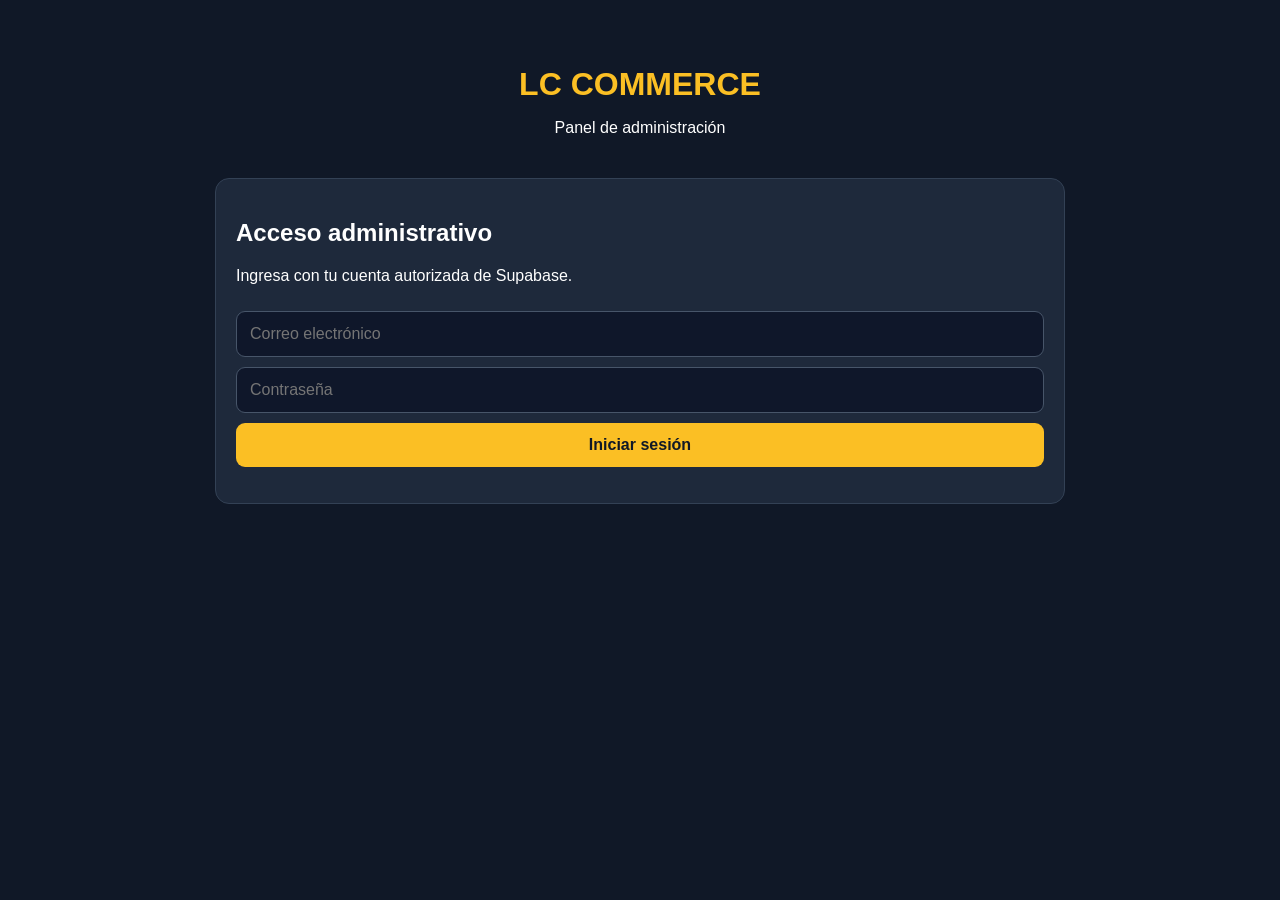
==== admin.html @ d122a538 "Update admin.html" ====
<!DOCTYPE html>
<html lang="es">
<head>
  <meta charset="UTF-8">
  <meta name="viewport" content="width=device-width, initial-scale=1">
  <meta name="theme-color" content="#101827">
  <title>Administración | LC Commerce</title>
  <link rel="stylesheet" href="./style.css">
  <style>
    body {
      background: #101827;
      color: #fff;
      font-family: Arial, sans-serif;
      margin: 0;
      padding: 20px;
    }
    .admin-container {
      max-width: 850px;
      margin: auto;
    }
    .admin-header {
      text-align: center;
      padding: 25px 10px;
    }
    .admin-header h1 {
      color: #fbbf24;
      margin-bottom: 6px;
    }
    .admin-card {
      background: #1e293b;
      border: 1px solid #334155;
      border-radius: 14px;
      padding: 20px;
      margin-bottom: 18px;
    }
    input, button {
      box-sizing: border-box;
      width: 100%;
      padding: 13px;
      margin-top: 10px;
      border-radius: 9px;
      font-size: 16px;
    }
    input {
      background: #0f172a;
      color: white;
      border: 1px solid #475569;
    }
    button {
      background: #fbbf24;
      color: #101827;
      border: 0;
      font-weight: bold;
      cursor: pointer;
    }
    button.secondary {
      background: #334155;
      color: white;
    }
    #adminPanel {
      display: none;
    }
    #message {
      margin-top: 12px;
      color: #fbbf24;
      overflow-wrap: anywhere;
    }
    .admin-menu {
      display: grid;
      grid-template-columns: repeat(2, 1fr);
      gap: 10px;
    }
  </style>
</head>
<body>
  <main class="admin-container">
    <header class="admin-header">
      <h1>LC COMMERCE</h1>
      <p>Panel de administración</p>
    </header>

    <section class="admin-card" id="loginPanel">
      <h2>Acceso administrativo</h2>
      <p>Ingresa con tu cuenta autorizada de Supabase.</p>

      <form id="loginForm">
        <input
          type="email"
          id="email"
          placeholder="Correo electrónico"
          autocomplete="username"
          required
        >
        <input
          type="password"
          id="password"
          placeholder="Contraseña"
          autocomplete="current-password"
          required
        >
        <button type="submit">Iniciar sesión</button>
      </form>
      <p id="message" role="status"></p>
    </section>

    <section id="adminPanel">
      <div class="admin-card">
        <h2>Bienvenido a LC Commerce</h2>
        <p>Tu sesión administrativa está activa.</p>
        <div class="admin-menu">
          <button type="button" id="productsBtn">📦 Productos</button>
          <button type="button" id="categoriesBtn">🏷️ Categorías</button>
          <button type="button" id="ordersBtn">🧾 Pedidos</button>
          <button type="button" id="imagesBtn">🖼️ Imágenes</button>
        </div>
        <button type="button" class="secondary" id="logoutBtn">
          Cerrar sesión
        </button>
      </div>

      <div class="admin-card" id="workspace">
        <h3>Administración</h3>
        <p>Selecciona una sección para comenzar.</p>
      </div>
    </section>
  </main>

<script src="./admin.js"></script>
</body>
</html>
---- style.css ----
* {
  box-sizing: border-box;
}

body {
  margin: 0;
  background: #0b1020;
  color: #f8fafc;
  font-family:
    -apple-system,
    BlinkMacSystemFont,
    "Segoe UI",
    sans-serif;
}

/* CABECERA */

.top {
  position: sticky;
  top: 0;
  z-index: 10;

  display: flex;
  justify-content: space-between;
  align-items: center;

  padding: 14px 16px;

  background: rgba(11, 16, 32, 0.96);

  border-bottom: 1px solid #263047;

  backdrop-filter: blur(10px);
}

.brand {
  font-size: 22px;
  font-weight: 900;
  color: #fbbf24;
}

.brand span {
  color: #ffffff;
}

.sub {
  margin-top: 2px;
  font-size: 12px;
  color: #9ca3af;
}

/* CARRITO */

.cart {
  border: 0;
  background: #fbbf24;
  color: #111827;

  border-radius: 14px;

  padding: 10px 14px;

  font-size: 17px;
  font-weight: 800;

  cursor: pointer;
}

.cart b {
  margin-left: 3px;
}

/* PORTADA */

.hero {
  margin: 16px;

  padding: 20px;

  border-radius: 20px;

  background:
    linear-gradient(
      135deg,
      #17233d,
      #111827
    );

  border: 1px solid #293754;
}

.hero h1 {
  margin: 0 0 7px;

  font-size: 24px;
}

.hero p {
  margin: 0;

  color: #cbd5e1;

  line-height: 1.5;
}

/* CATEGORÍAS */

.cats {
  display: flex;

  gap: 8px;

  overflow-x: auto;

  padding:
    0 16px 12px;

  scrollbar-width: none;
}

.cats::-webkit-scrollbar {
  display: none;
}

.cats button {
  white-space: nowrap;

  border: 1px solid #334155;

  background: #111827;

  color: #cbd5e1;

  border-radius: 999px;

  padding: 9px 14px;

  font-size: 13px;

  cursor: pointer;
}

.cats button.active {
  background: #fbbf24;

  color: #111827;

  border-color: #fbbf24;

  font-weight: 800;
}

/* PRODUCTOS */

.products {
  display: grid;

  grid-template-columns:
    repeat(2, minmax(0, 1fr));

  gap: 12px;

  padding:
    0 16px 100px;
}

.card {
  overflow: hidden;

  background: #111827;

  border:
    1px solid #27344d;

  border-radius: 18px;

  box-shadow:
    0 8px 25px rgba(0, 0, 0, 0.18);
}

.photo {
  height: 130px;

  display: flex;

  align-items: center;

  justify-content: center;

  background: #1e293b;

  font-size: 50px;
}

.info {
  padding: 12px;
}

.name {
  font-weight: 800;

  font-size: 15px;
}

.desc {
  min-height: 34px;

  margin-top: 5px;

  font-size: 12px;

  line-height: 1.4;

  color: #94a3b8;
}

.price {
  margin:
    8px 0;

  color: #fbbf24;

  font-size: 18px;

  font-weight: 900;
}

.add {
  width: 100%;

  border: 0;

  border-radius: 12px;

  padding: 10px;

  background: #fbbf24;

  color: #111827;

  font-weight: 900;

  cursor: pointer;
}

.add:active {
  transform: scale(0.97);
}

/* CARRITO */

.drawer {
  position: fixed;

  inset: 0;

  z-index: 100;

  display: flex;

  align-items: flex-end;

  background:
    rgba(0, 0, 0, 0.72);
}

.hidden {
  display: none;
}

.drawerBox {
  width: 100%;

  max-height: 90vh;

  overflow-y: auto;

  padding: 18px;

  background: #0f172a;

  border-radius:
    24px 24px 0 0;
}

.drawerHead {
  display: flex;

  align-items: center;

  justify-content: space-between;
}

.drawerHead h2 {
  margin: 0;
}

.drawerHead button {
  border: 0;

  background: transparent;

  color: #ffffff;

  font-size: 22px;

  cursor: pointer;
}

/* PRODUCTOS DEL CARRITO */

.item {
  display: flex;

  align-items: center;

  gap: 10px;

  padding: 12px 0;

  border-bottom:
    1px solid #263047;
}

.item .emoji {
  font-size: 30px;
}

.itemMain {
  flex: 1;
}

.itemMain b {
  display: block;

  margin-bottom: 3px;
}

.itemMain div {
  color: #fbbf24;

  font-size: 14px;

  font-weight: 700;
}

.qty {
  display: flex;

  align-items: center;

  gap: 8px;
}

.qty button {
  width: 30px;

  height: 30px;

  border: 0;

  border-radius: 8px;

  background: #334155;

  color: #ffffff;

  font-size: 18px;

  cursor: pointer;
}

/* TOTAL */

.total {
  display: flex;

  justify-content: space-between;

  align-items: center;

  padding: 16px 0;

  font-size: 20px;
}

.total strong {
  color: #fbbf24;
}

/* FORMULARIO */

label {
  display: block;

  margin:
    10px 0 5px;

  font-size: 12px;

  color: #94a3b8;
}

input,
select,
textarea {
  width: 100%;

  padding: 11px;

  border:
    1px solid #334155;

  border-radius: 11px;

  background: #111827;

  color: #ffffff;

  font-family: inherit;

  outline: none;
}

input:focus,
select:focus,
textarea:focus {
  border-color: #fbbf24;
}

/* BOTONES */

.primary,
.pay {
  width: 100%;

  margin-top: 12px;

  padding: 13px;

  border: 0;

  border-radius: 13px;

  font-weight: 900;

  font-size: 14px;

  cursor: pointer;
}

.primary {
  background: #25d366;

  color: #07110a;
}

.pay {
  background: #3483fa;

  color: #ffffff;
}

.primary:active,
.pay:active {
  transform: scale(0.98);
}

.note {
  margin:
    10px 0 0;

  text-align: center;

  font-size: 11px;

  line-height: 1.4;

  color: #64748b;
}

/* CARRITO VACÍO */

.empty {
  padding: 25px 10px;

  text-align: center;

  color: #94a3b8;
}

/* AVISO */

#toast {
  position: fixed;

  left: 50%;

  bottom: 25px;

  z-index: 200;

  transform:
    translateX(-50%);

  display: none;

  padding: 10px 15px;

  border:
    1px solid #334155;

  border-radius: 12px;

  background: #111827;

  color: #ffffff;

  font-size: 13px;

  box-shadow:
    0 10px 30px rgba(0, 0, 0, 0.35);
}

/* TABLET / COMPUTADORA */

@media (min-width: 700px) {

  .products {
    max-width: 1100px;

    margin: 0 auto;

    grid-template-columns:
      repeat(4, minmax(0, 1fr));
  }

  .hero {
    max-width: 1100px;

    margin:
      16px auto;
  }

  .cats {
    max-width: 1100px;

    margin: 0 auto;
  }
}
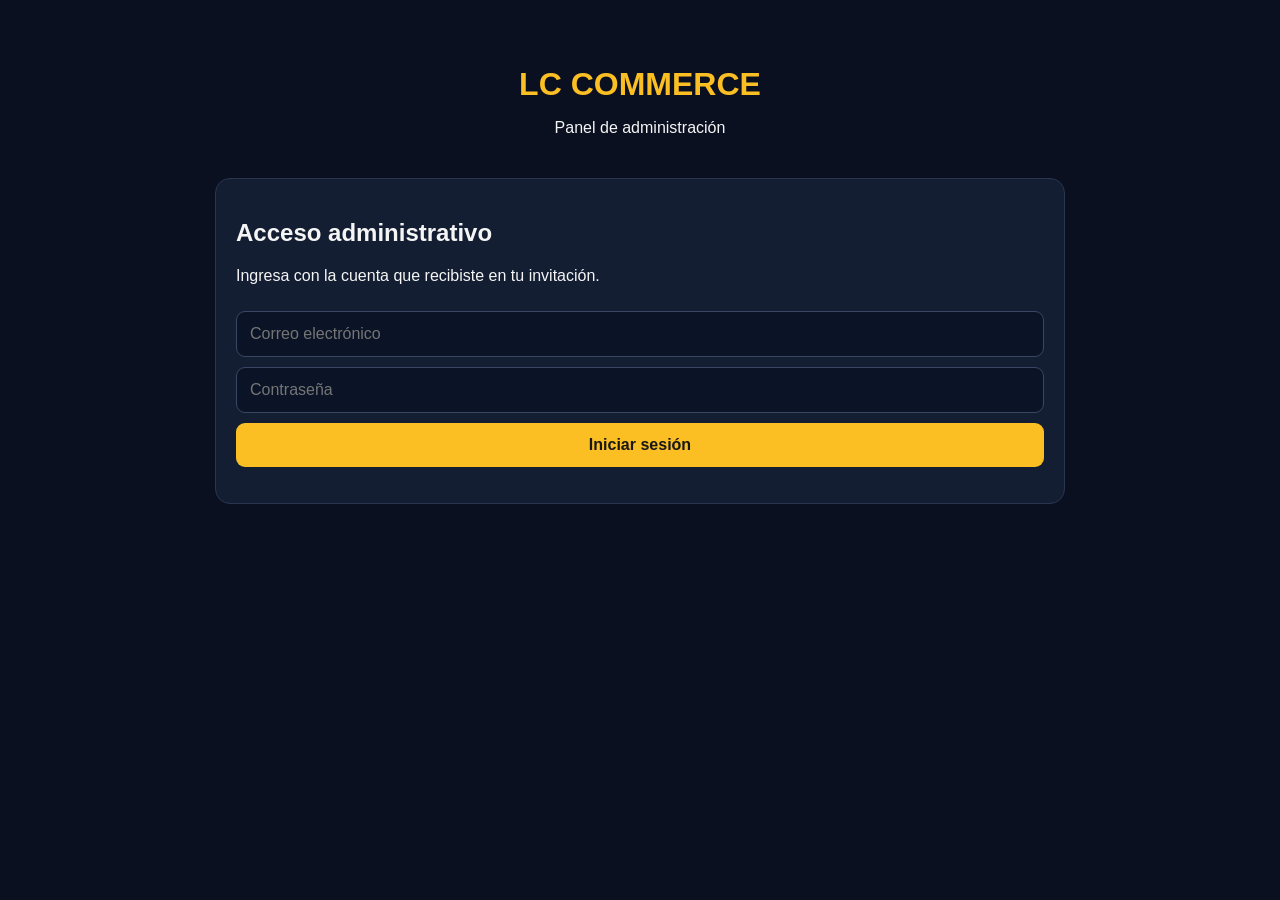
==== commit 58a03ed7: "Update styles and content in admin.html" ====
--- a/admin.html
+++ b/admin.html
@@ -1,17 +1,16 @@
-
 <!DOCTYPE html>
 <html lang="es">
 <head>
   <meta charset="UTF-8">
-  <meta name="viewport" content="width=device-width, initial-scale=1">
-  <meta name="theme-color" content="#101827">
+  <meta name="viewport" content="width=device-width, initial-scale=1, viewport-fit=cover">
+  <meta name="theme-color" content="#0b1020">
   <title>Administración | LC Commerce</title>
   <link rel="stylesheet" href="./style.css">
   <style>
     body {
-      background: #101827;
-      color: #fff;
-      font-family: Arial, sans-serif;
+      background: #0b1020;
+      color: #f5f5f5;
+      font-family: -apple-system, BlinkMacSystemFont, "Segoe UI", Arial, sans-serif;
       margin: 0;
       padding: 20px;
     }
@@ -28,13 +27,13 @@
       margin-bottom: 6px;
     }
     .admin-card {
-      background: #1e293b;
-      border: 1px solid #334155;
-      border-radius: 14px;
+      background: #141e32;
+      border: 1px solid #293650;
+      border-radius: 15px;
       padding: 20px;
       margin-bottom: 18px;
     }
-    input, button {
+    input, button, select {
       box-sizing: border-box;
       width: 100%;
       padding: 13px;
@@ -42,23 +41,37 @@
       border-radius: 9px;
       font-size: 16px;
     }
-    input {
-      background: #0f172a;
+    input, select, textarea {
+      background: #0b1426;
       color: white;
-      border: 1px solid #475569;
+      border: 1px solid #394763;
     }
     button {
       background: #fbbf24;
-      color: #101827;
+      color: #171717;
       border: 0;
       font-weight: bold;
       cursor: pointer;
     }
     button.secondary {
-      background: #334155;
+      background: #263650;
       color: white;
     }
+    a.store-link {
+      display: block;
+      margin-top: 10px;
+      padding: 13px;
+      border-radius: 9px;
+      background: #263650;
+      color: #fbbf24;
+      text-align: center;
+      font-weight: bold;
+      text-decoration: none;
+    }
     #adminPanel {
+      display: none;
+    }
+    #storePicker {
       display: none;
     }
     #message {
@@ -71,6 +84,9 @@
       grid-template-columns: repeat(2, 1fr);
       gap: 10px;
     }
+    .admin-menu button:last-child {
+      grid-column: 1 / -1;
+    }
   </style>
 </head>
 <body>
@@ -82,7 +98,7 @@
 
     <section class="admin-card" id="loginPanel">
       <h2>Acceso administrativo</h2>
-      <p>Ingresa con tu cuenta autorizada de Supabase.</p>
+      <p>Ingresa con la cuenta que recibiste en tu invitación.</p>
 
       <form id="loginForm">
         <input
@@ -106,14 +122,31 @@
 
     <section id="adminPanel">
       <div class="admin-card">
-        <h2>Bienvenido a LC Commerce</h2>
+        <h2 id="welcomeTitle">Bienvenido</h2>
         <p>Tu sesión administrativa está activa.</p>
+
+        <div id="storePicker">
+          <label for="storeSelect">Negocio</label>
+          <select id="storeSelect"></select>
+        </div>
+
         <div class="admin-menu">
           <button type="button" id="productsBtn">📦 Productos</button>
           <button type="button" id="categoriesBtn">🏷️ Categorías</button>
           <button type="button" id="ordersBtn">🧾 Pedidos</button>
           <button type="button" id="imagesBtn">🖼️ Imágenes</button>
+          <button type="button" id="businessBtn">🏪 Mi negocio</button>
         </div>
+
+        <a
+          id="storeLink"
+          class="store-link"
+          href="./"
+          target="_blank"
+          rel="noopener noreferrer">
+          👀 Ver mi tienda
+        </a>
+
         <button type="button" class="secondary" id="logoutBtn">
           Cerrar sesión
         </button>
@@ -125,7 +158,10 @@
       </div>
     </section>
   </main>
-
-<script src="./admin.js"></script>
+<script>
+  const script = document.createElement("script");
+  script.src = "./admin.js?v=" + Date.now();
+  document.body.appendChild(script);
+</script>
 </body>
 </html>
